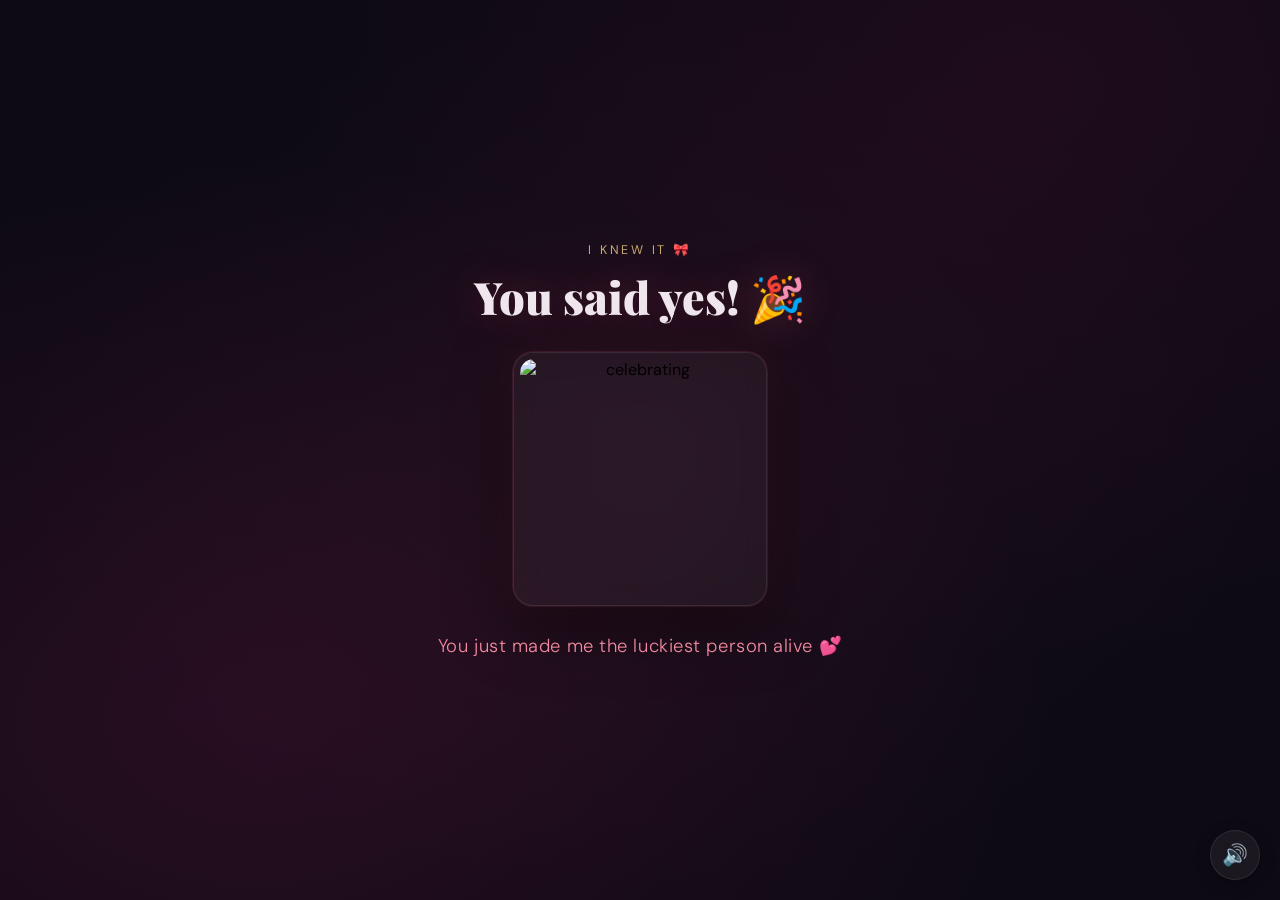
==== yes.html @ 5588905c "Update yes.html content and structure" ====
<!DOCTYPE html>
<html lang="en">
<head>
    <meta charset="UTF-8">
    <meta name="viewport" content="width=device-width, initial-scale=1.0">
    <title>You said yes 🌹</title>
    <link rel="preconnect" href="https://fonts.googleapis.com">
    <link href="https://fonts.googleapis.com/css2?family=Playfair+Display:ital,wght@0,700;0,900;1,700&family=DM+Sans:wght@300;400;500&display=swap" rel="stylesheet">
    <link rel="stylesheet" href="style.css">
    <script src="https://cdn.jsdelivr.net/npm/canvas-confetti@1.9.2/dist/confetti.browser.min.js"></script>
</head>
<body>
    <div class="particles" id="particles"></div>
    <div class="container yes-container">
        <p class="eyebrow">i knew it 🎀</p>
        <h1 class="yes-title">You said yes! 🎉</h1>
        <div class="gif-container">
            <div class="gif-frame">
                <img id="cat-gif" src="https://media.tenor.com/eNHbizSfVb0AAAAj/lovemode-cute.gif" alt="celebrating">
            </div>
        </div>
        <p class="yes-message">You just made me the luckiest person alive 💕</p>
    </div>
    <audio id="bg-music" loop>
        <source src="music/beabadoobee - Glue Song (Lyrics).mp3" type="audio/mpeg">
    </audio>
    <button id="music-toggle" onclick="toggleMusic()" title="Toggle music">🔊</button>
    <script src="yes-script.js"></script>
</body>
</html>
---- style.css ----
* {
    margin: 0;
    padding: 0;
    box-sizing: border-box;
}

:root {
    --bg: #0d0a14;
    --surface: rgba(255, 255, 255, 0.04);
    --border: rgba(255, 255, 255, 0.09);
    --rose: #e8547a;
    --rose-light: #f2899f;
    --rose-glow: rgba(232, 84, 122, 0.3);
    --gold: #c9a96e;
    --text: #f0e6ee;
    --text-muted: rgba(240, 230, 238, 0.5);
}

body {
    background-color: var(--bg);
    font-family: 'DM Sans', sans-serif;
    min-height: 100vh;
    display: flex;
    justify-content: center;
    align-items: center;
    overflow: hidden;
    background-image:
        radial-gradient(ellipse at 20% 80%, rgba(160, 30, 90, 0.18) 0%, transparent 55%),
        radial-gradient(ellipse at 80% 10%, rgba(100, 20, 60, 0.2) 0%, transparent 50%),
        radial-gradient(ellipse at 50% 50%, rgba(232, 84, 122, 0.05) 0%, transparent 70%);
}

/* Floating particles */
.particles {
    position: fixed;
    inset: 0;
    pointer-events: none;
    z-index: 0;
    overflow: hidden;
}

.particle {
    position: absolute;
    font-size: 1rem;
    opacity: 0;
    animation: floatUp linear infinite;
    bottom: -40px;
}

@keyframes floatUp {
    0%   { transform: translateY(0) rotate(0deg);   opacity: 0; }
    10%  { opacity: 0.25; }
    90%  { opacity: 0.12; }
    100% { transform: translateY(-110vh) rotate(360deg); opacity: 0; }
}

/* Container */
.container {
    position: relative;
    z-index: 1;
    text-align: center;
    padding: 48px 28px;
    max-width: 500px;
    width: 100%;
}

/* Eyebrow label */
.eyebrow {
    font-family: 'DM Sans', sans-serif;
    font-size: 0.78rem;
    font-weight: 400;
    letter-spacing: 0.22em;
    text-transform: uppercase;
    color: var(--gold);
    margin-bottom: 12px;
    opacity: 0.85;
    animation: fadeSlideIn 0.8s ease both;
}

/* Heading */
h1 {
    font-family: 'Playfair Display', serif;
    font-size: 2.6rem;
    font-weight: 900;
    color: var(--text);
    line-height: 1.2;
    margin-bottom: 8px;
    text-shadow: 0 0 40px var(--rose-glow);
    animation: fadeSlideIn 0.9s ease 0.1s both, softPulse 4s ease-in-out 1.5s infinite;
}

@keyframes softPulse {
    0%, 100% { text-shadow: 0 0 40px var(--rose-glow); }
    50%       { text-shadow: 0 0 70px rgba(232, 84, 122, 0.5); }
}

/* GIF */
.gif-container {
    margin: 28px auto;
    display: flex;
    justify-content: center;
    animation: fadeSlideIn 1s ease 0.2s both;
}

.gif-frame {
    border-radius: 20px;
    padding: 6px;
    background: var(--surface);
    border: 1px solid var(--border);
    backdrop-filter: blur(12px);
    box-shadow:
        0 0 0 1px rgba(232, 84, 122, 0.12),
        0 20px 60px rgba(0, 0, 0, 0.5),
        0 0 40px rgba(232, 84, 122, 0.1);
}

#cat-gif {
    width: 200px;
    height: 200px;
    object-fit: contain;
    border-radius: 14px;
    transition: opacity 0.3s ease;
    display: block;
}

/* Buttons */
.buttons {
    display: flex;
    gap: 16px;
    justify-content: center;
    align-items: center;
    margin-top: 32px;
    flex-wrap: wrap;
    animation: fadeSlideIn 1s ease 0.35s both;
}

#yes-btn {
    background: linear-gradient(135deg, #e8547a, #c93060);
    color: #fff;
    border: none;
    border-radius: 50px;
    font-size: 1.2rem;
    font-weight: 500;
    font-family: 'DM Sans', sans-serif;
    padding: 16px 42px;
    cursor: pointer;
    transition: transform 0.15s, box-shadow 0.15s;
    box-shadow:
        0 0 0 1px rgba(232, 84, 122, 0.3),
        0 8px 24px rgba(232, 84, 122, 0.4);
    letter-spacing: 0.04em;
}

#yes-btn:hover {
    transform: scale(1.05) translateY(-2px);
    box-shadow:
        0 0 0 1px rgba(232, 84, 122, 0.4),
        0 12px 32px rgba(232, 84, 122, 0.55);
}

#yes-btn:active {
    transform: scale(0.97);
}

#no-btn {
    background: var(--surface);
    color: var(--text-muted);
    border: 1px solid var(--border);
    border-radius: 50px;
    font-size: 0.95rem;
    font-weight: 400;
    font-family: 'DM Sans', sans-serif;
    padding: 13px 28px;
    cursor: pointer;
    transition: background 0.2s, color 0.2s, left 0.25s ease, top 0.25s ease;
    backdrop-filter: blur(8px);
}

#no-btn:hover {
    background: rgba(255, 255, 255, 0.07);
    color: var(--text);
}

/* Toast */
#tease-toast {
    margin-top: 18px;
    font-size: 0.9rem;
    color: var(--rose-light);
    font-weight: 400;
    font-style: italic;
    opacity: 0;
    transform: translateY(6px);
    transition: opacity 0.3s ease, transform 0.3s ease;
    min-height: 1.4rem;
    letter-spacing: 0.02em;
}

#tease-toast.show {
    opacity: 1;
    transform: translateY(0);
}

/* Music button */
#music-toggle {
    position: fixed;
    bottom: 20px;
    right: 20px;
    background: rgba(255, 255, 255, 0.06);
    border: 1px solid var(--border);
    border-radius: 50%;
    width: 50px;
    height: 50px;
    font-size: 1.3rem;
    cursor: pointer;
    backdrop-filter: blur(12px);
    box-shadow: 0 4px 16px rgba(0, 0, 0, 0.3);
    transition: transform 0.2s, background 0.2s;
    z-index: 100;
}

#music-toggle:hover {
    transform: scale(1.1);
    background: rgba(255, 255, 255, 0.1);
}

/* Yes page */
.yes-container .eyebrow {
    animation: fadeSlideIn 0.6s ease both;
}

.yes-container h1.yes-title {
    font-size: 2.8rem;
    animation: bounceTitle 0.7s ease infinite alternate, fadeSlideIn 0.8s ease 0.1s both;
}

@keyframes bounceTitle {
    from { transform: translateY(0) rotate(-0.5deg); }
    to   { transform: translateY(-10px) rotate(0.5deg); }
}

.yes-message {
    font-size: 1.15rem;
    color: var(--rose-light);
    font-weight: 300;
    margin-top: 20px;
    letter-spacing: 0.03em;
    animation: fadeSlideIn 1s ease 0.5s both;
}

.yes-container #cat-gif {
    width: 240px;
    height: 240px;
}

/* Shared animation */
@keyframes fadeSlideIn {
    from { opacity: 0; transform: translateY(14px); }
    to   { opacity: 1; transform: translateY(0); }
}
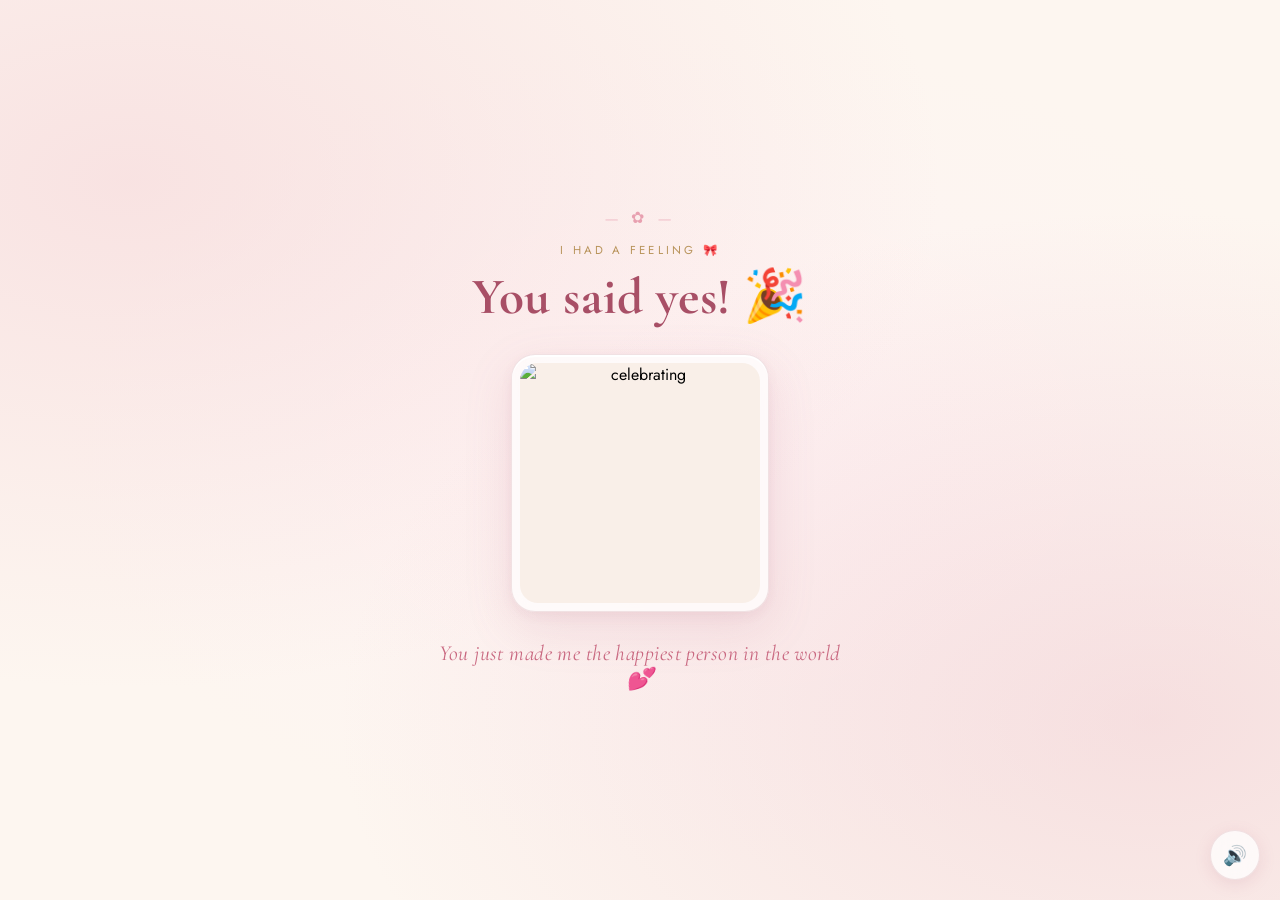
==== commit b0c5e46e: "new design" ====
--- a/yes.html
+++ b/yes.html
@@ -3,28 +3,35 @@
 <head>
     <meta charset="UTF-8">
     <meta name="viewport" content="width=device-width, initial-scale=1.0">
-    <title>You said yes 🌹</title>
+    <title>You said yes 🌸</title>
     <link rel="preconnect" href="https://fonts.googleapis.com">
-    <link href="https://fonts.googleapis.com/css2?family=Playfair+Display:ital,wght@0,700;0,900;1,700&family=DM+Sans:wght@300;400;500&display=swap" rel="stylesheet">
+    <link href="https://fonts.googleapis.com/css2?family=Cormorant+Garamond:ital,wght@0,400;0,600;0,700;1,400;1,600&family=Jost:wght@300;400;500&display=swap" rel="stylesheet">
     <link rel="stylesheet" href="style.css">
     <script src="https://cdn.jsdelivr.net/npm/canvas-confetti@1.9.2/dist/confetti.browser.min.js"></script>
 </head>
 <body>
-    <div class="particles" id="particles"></div>
+    <div class="petal-bg" id="petalBg"></div>
+
     <div class="container yes-container">
-        <p class="eyebrow">i knew it 🎀</p>
+        <p class="eyebrow">i had a feeling 🎀</p>
         <h1 class="yes-title">You said yes! 🎉</h1>
+
         <div class="gif-container">
             <div class="gif-frame">
-                <img id="cat-gif" src="https://media.tenor.com/eNHbizSfVb0AAAAj/lovemode-cute.gif" alt="celebrating">
+                <img id="cat-gif"
+                    src="https://media1.giphy.com/media/fSEoD7tXf6esHkpwpN/giphy.gif"
+                    alt="celebrating">
             </div>
         </div>
-        <p class="yes-message">You just made me the luckiest person alive 💕</p>
+
+        <p class="yes-message">You just made me the happiest person in the world 💕</p>
     </div>
+
     <audio id="bg-music" loop>
         <source src="music/beabadoobee - Glue Song (Lyrics).mp3" type="audio/mpeg">
     </audio>
     <button id="music-toggle" onclick="toggleMusic()" title="Toggle music">🔊</button>
+
     <script src="yes-script.js"></script>
 </body>
 </html>
--- a/style.css
+++ b/style.css
@@ -5,33 +5,35 @@
 }
 
 :root {
-    --bg: #0d0a14;
-    --surface: rgba(255, 255, 255, 0.04);
-    --border: rgba(255, 255, 255, 0.09);
-    --rose: #e8547a;
-    --rose-light: #f2899f;
-    --rose-glow: rgba(232, 84, 122, 0.3);
-    --gold: #c9a96e;
-    --text: #f0e6ee;
-    --text-muted: rgba(240, 230, 238, 0.5);
+    --bg:        #fdf6f0;
+    --bg2:       #fef0f4;
+    --blush:     #e8a0b0;
+    --rose:      #c96880;
+    --rose-deep: #a84f66;
+    --gold:      #b8935a;
+    --cream:     #f9efe8;
+    --text:      #3a2630;
+    --text-muted:#9a7a84;
+    --border:    rgba(200, 150, 160, 0.25);
+    --shadow:    rgba(180, 100, 130, 0.15);
 }
 
 body {
     background-color: var(--bg);
-    font-family: 'DM Sans', sans-serif;
+    font-family: 'Jost', sans-serif;
     min-height: 100vh;
     display: flex;
     justify-content: center;
     align-items: center;
     overflow: hidden;
     background-image:
-        radial-gradient(ellipse at 20% 80%, rgba(160, 30, 90, 0.18) 0%, transparent 55%),
-        radial-gradient(ellipse at 80% 10%, rgba(100, 20, 60, 0.2) 0%, transparent 50%),
-        radial-gradient(ellipse at 50% 50%, rgba(232, 84, 122, 0.05) 0%, transparent 70%);
-}
-
-/* Floating particles */
-.particles {
+        radial-gradient(ellipse at 10% 20%, rgba(240, 190, 200, 0.35) 0%, transparent 50%),
+        radial-gradient(ellipse at 90% 80%, rgba(230, 170, 185, 0.3) 0%, transparent 50%),
+        radial-gradient(ellipse at 55% 50%, rgba(255, 240, 245, 0.6) 0%, transparent 65%);
+}
+
+/* ── Floating petals ── */
+.petal-bg {
     position: fixed;
     inset: 0;
     pointer-events: none;
@@ -39,123 +41,130 @@
     overflow: hidden;
 }
 
-.particle {
+.petal {
     position: absolute;
-    font-size: 1rem;
+    font-size: 1.1rem;
     opacity: 0;
-    animation: floatUp linear infinite;
     bottom: -40px;
-}
-
-@keyframes floatUp {
-    0%   { transform: translateY(0) rotate(0deg);   opacity: 0; }
-    10%  { opacity: 0.25; }
-    90%  { opacity: 0.12; }
-    100% { transform: translateY(-110vh) rotate(360deg); opacity: 0; }
-}
-
-/* Container */
+    animation: floatPetal linear infinite;
+}
+
+@keyframes floatPetal {
+    0%   { transform: translateY(0) rotate(0deg) scale(1);   opacity: 0; }
+    8%   { opacity: 0.45; }
+    85%  { opacity: 0.2; }
+    100% { transform: translateY(-108vh) rotate(280deg) scale(0.7); opacity: 0; }
+}
+
+/* ── Container ── */
 .container {
     position: relative;
     z-index: 1;
     text-align: center;
-    padding: 48px 28px;
-    max-width: 500px;
+    padding: 52px 32px;
+    max-width: 480px;
     width: 100%;
 }
 
-/* Eyebrow label */
+/* ── Decorative top rule ── */
+.container::before {
+    content: '— ✿ —';
+    display: block;
+    font-family: 'Cormorant Garamond', serif;
+    font-size: 1rem;
+    color: var(--blush);
+    letter-spacing: 0.3em;
+    margin-bottom: 14px;
+    animation: fadeUp 0.7s ease both;
+}
+
+/* ── Eyebrow ── */
 .eyebrow {
-    font-family: 'DM Sans', sans-serif;
-    font-size: 0.78rem;
-    font-weight: 400;
-    letter-spacing: 0.22em;
+    font-family: 'Jost', sans-serif;
+    font-size: 0.72rem;
+    font-weight: 400;
+    letter-spacing: 0.28em;
     text-transform: uppercase;
     color: var(--gold);
-    margin-bottom: 12px;
-    opacity: 0.85;
-    animation: fadeSlideIn 0.8s ease both;
-}
-
-/* Heading */
+    margin-bottom: 10px;
+    animation: fadeUp 0.8s ease 0.05s both;
+}
+
+/* ── Heading ── */
 h1 {
-    font-family: 'Playfair Display', serif;
-    font-size: 2.6rem;
-    font-weight: 900;
+    font-family: 'Cormorant Garamond', serif;
+    font-size: 3rem;
+    font-weight: 700;
     color: var(--text);
-    line-height: 1.2;
-    margin-bottom: 8px;
-    text-shadow: 0 0 40px var(--rose-glow);
-    animation: fadeSlideIn 0.9s ease 0.1s both, softPulse 4s ease-in-out 1.5s infinite;
-}
-
-@keyframes softPulse {
-    0%, 100% { text-shadow: 0 0 40px var(--rose-glow); }
-    50%       { text-shadow: 0 0 70px rgba(232, 84, 122, 0.5); }
-}
-
-/* GIF */
+    line-height: 1.15;
+    margin-bottom: 6px;
+    letter-spacing: 0.01em;
+    animation: fadeUp 0.9s ease 0.1s both;
+}
+
+/* ── GIF ── */
 .gif-container {
     margin: 28px auto;
     display: flex;
     justify-content: center;
-    animation: fadeSlideIn 1s ease 0.2s both;
+    animation: fadeUp 1s ease 0.2s both;
 }
 
 .gif-frame {
-    border-radius: 20px;
-    padding: 6px;
-    background: var(--surface);
+    border-radius: 24px;
+    padding: 8px;
+    background: rgba(255, 255, 255, 0.7);
     border: 1px solid var(--border);
-    backdrop-filter: blur(12px);
+    backdrop-filter: blur(8px);
     box-shadow:
-        0 0 0 1px rgba(232, 84, 122, 0.12),
-        0 20px 60px rgba(0, 0, 0, 0.5),
-        0 0 40px rgba(232, 84, 122, 0.1);
+        0 2px 0 rgba(255,255,255,0.9) inset,
+        0 16px 48px var(--shadow),
+        0 4px 12px rgba(200, 140, 160, 0.12);
 }
 
 #cat-gif {
     width: 200px;
     height: 200px;
     object-fit: contain;
-    border-radius: 14px;
+    border-radius: 18px;
+    display: block;
     transition: opacity 0.3s ease;
-    display: block;
-}
-
-/* Buttons */
+    background: var(--cream);
+}
+
+/* ── Buttons ── */
 .buttons {
     display: flex;
-    gap: 16px;
+    gap: 14px;
     justify-content: center;
     align-items: center;
-    margin-top: 32px;
+    margin-top: 30px;
     flex-wrap: wrap;
-    animation: fadeSlideIn 1s ease 0.35s both;
+    animation: fadeUp 1s ease 0.3s both;
 }
 
 #yes-btn {
-    background: linear-gradient(135deg, #e8547a, #c93060);
+    background: linear-gradient(135deg, var(--rose), var(--rose-deep));
     color: #fff;
     border: none;
     border-radius: 50px;
-    font-size: 1.2rem;
+    font-size: 1.1rem;
     font-weight: 500;
-    font-family: 'DM Sans', sans-serif;
-    padding: 16px 42px;
+    font-family: 'Jost', sans-serif;
+    letter-spacing: 0.05em;
+    padding: 15px 40px;
     cursor: pointer;
     transition: transform 0.15s, box-shadow 0.15s;
     box-shadow:
-        0 0 0 1px rgba(232, 84, 122, 0.3),
-        0 8px 24px rgba(232, 84, 122, 0.4);
-    letter-spacing: 0.04em;
+        0 1px 0 rgba(255,255,255,0.3) inset,
+        0 8px 24px rgba(180, 80, 110, 0.35);
 }
 
 #yes-btn:hover {
     transform: scale(1.05) translateY(-2px);
     box-shadow:
-        0 0 0 1px rgba(232, 84, 122, 0.4),
-        0 12px 32px rgba(232, 84, 122, 0.55);
+        0 1px 0 rgba(255,255,255,0.3) inset,
+        0 12px 32px rgba(180, 80, 110, 0.45);
 }
 
 #yes-btn:active {
@@ -163,31 +172,33 @@
 }
 
 #no-btn {
-    background: var(--surface);
+    background: rgba(255, 255, 255, 0.6);
     color: var(--text-muted);
     border: 1px solid var(--border);
     border-radius: 50px;
-    font-size: 0.95rem;
-    font-weight: 400;
-    font-family: 'DM Sans', sans-serif;
-    padding: 13px 28px;
+    font-size: 0.9rem;
+    font-weight: 400;
+    font-family: 'Jost', sans-serif;
+    padding: 12px 26px;
     cursor: pointer;
+    backdrop-filter: blur(6px);
     transition: background 0.2s, color 0.2s, left 0.25s ease, top 0.25s ease;
-    backdrop-filter: blur(8px);
 }
 
 #no-btn:hover {
-    background: rgba(255, 255, 255, 0.07);
+    background: rgba(255, 255, 255, 0.85);
     color: var(--text);
 }
 
-/* Toast */
+/* ── Toast ── */
 #tease-toast {
-    margin-top: 18px;
-    font-size: 0.9rem;
-    color: var(--rose-light);
+    margin-top: 16px;
+    font-size: 0.88rem;
+    color: var(--rose);
     font-weight: 400;
     font-style: italic;
+    font-family: 'Cormorant Garamond', serif;
+    font-size: 1.05rem;
     opacity: 0;
     transform: translateY(6px);
     transition: opacity 0.3s ease, transform 0.3s ease;
@@ -200,51 +211,50 @@
     transform: translateY(0);
 }
 
-/* Music button */
+/* ── Music toggle ── */
 #music-toggle {
     position: fixed;
     bottom: 20px;
     right: 20px;
-    background: rgba(255, 255, 255, 0.06);
+    background: rgba(255, 255, 255, 0.75);
     border: 1px solid var(--border);
     border-radius: 50%;
     width: 50px;
     height: 50px;
-    font-size: 1.3rem;
+    font-size: 1.2rem;
     cursor: pointer;
-    backdrop-filter: blur(12px);
-    box-shadow: 0 4px 16px rgba(0, 0, 0, 0.3);
+    backdrop-filter: blur(10px);
+    box-shadow: 0 4px 16px var(--shadow);
     transition: transform 0.2s, background 0.2s;
     z-index: 100;
 }
 
 #music-toggle:hover {
     transform: scale(1.1);
-    background: rgba(255, 255, 255, 0.1);
-}
-
-/* Yes page */
-.yes-container .eyebrow {
-    animation: fadeSlideIn 0.6s ease both;
-}
-
+    background: rgba(255, 255, 255, 0.95);
+}
+
+/* ── Yes page ── */
 .yes-container h1.yes-title {
-    font-size: 2.8rem;
-    animation: bounceTitle 0.7s ease infinite alternate, fadeSlideIn 0.8s ease 0.1s both;
+    font-size: 3.2rem;
+    color: var(--rose-deep);
+    animation: bounceTitle 0.8s ease infinite alternate, fadeUp 0.8s ease 0.1s both;
 }
 
 @keyframes bounceTitle {
-    from { transform: translateY(0) rotate(-0.5deg); }
-    to   { transform: translateY(-10px) rotate(0.5deg); }
+    from { transform: translateY(0) rotate(-0.4deg); }
+    to   { transform: translateY(-10px) rotate(0.4deg); }
 }
 
 .yes-message {
-    font-size: 1.15rem;
-    color: var(--rose-light);
-    font-weight: 300;
-    margin-top: 20px;
-    letter-spacing: 0.03em;
-    animation: fadeSlideIn 1s ease 0.5s both;
+    font-family: 'Cormorant Garamond', serif;
+    font-size: 1.35rem;
+    font-style: italic;
+    color: var(--rose);
+    font-weight: 400;
+    margin-top: 22px;
+    letter-spacing: 0.02em;
+    animation: fadeUp 1s ease 0.5s both;
 }
 
 .yes-container #cat-gif {
@@ -252,8 +262,8 @@
     height: 240px;
 }
 
-/* Shared animation */
-@keyframes fadeSlideIn {
-    from { opacity: 0; transform: translateY(14px); }
+/* ── Shared animation ── */
+@keyframes fadeUp {
+    from { opacity: 0; transform: translateY(16px); }
     to   { opacity: 1; transform: translateY(0); }
 }
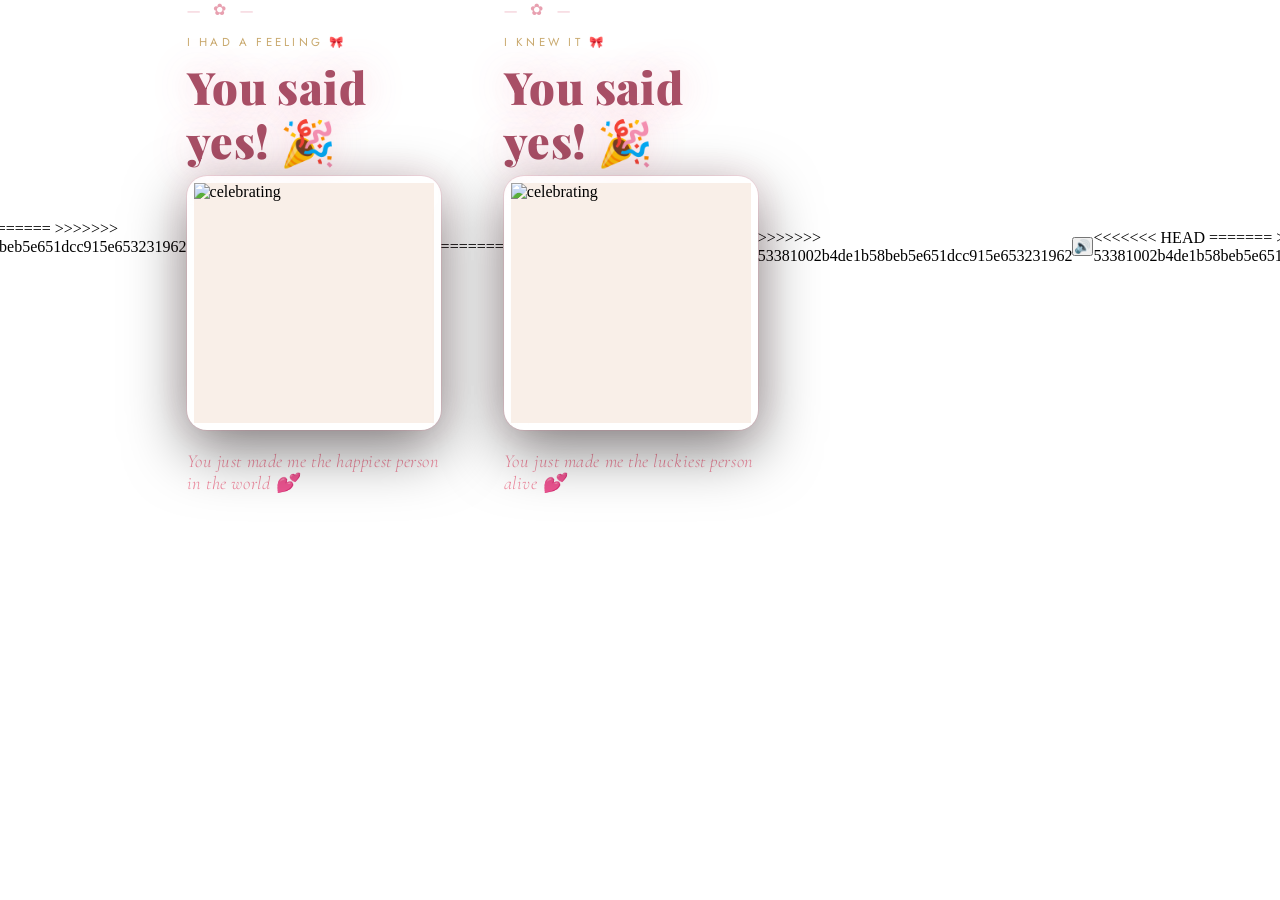
==== commit 3e509530: "music folder" ====
--- a/yes.html
+++ b/yes.html
@@ -3,13 +3,20 @@
 <head>
     <meta charset="UTF-8">
     <meta name="viewport" content="width=device-width, initial-scale=1.0">
+<<<<<<< HEAD
     <title>You said yes 🌸</title>
     <link rel="preconnect" href="https://fonts.googleapis.com">
     <link href="https://fonts.googleapis.com/css2?family=Cormorant+Garamond:ital,wght@0,400;0,600;0,700;1,400;1,600&family=Jost:wght@300;400;500&display=swap" rel="stylesheet">
+=======
+    <title>You said yes 🌹</title>
+    <link rel="preconnect" href="https://fonts.googleapis.com">
+    <link href="https://fonts.googleapis.com/css2?family=Playfair+Display:ital,wght@0,700;0,900;1,700&family=DM+Sans:wght@300;400;500&display=swap" rel="stylesheet">
+>>>>>>> 53381002b4de1b58beb5e651dcc915e653231962
     <link rel="stylesheet" href="style.css">
     <script src="https://cdn.jsdelivr.net/npm/canvas-confetti@1.9.2/dist/confetti.browser.min.js"></script>
 </head>
 <body>
+<<<<<<< HEAD
     <div class="petal-bg" id="petalBg"></div>
 
     <div class="container yes-container">
@@ -27,11 +34,27 @@
         <p class="yes-message">You just made me the happiest person in the world 💕</p>
     </div>
 
+=======
+    <div class="particles" id="particles"></div>
+    <div class="container yes-container">
+        <p class="eyebrow">i knew it 🎀</p>
+        <h1 class="yes-title">You said yes! 🎉</h1>
+        <div class="gif-container">
+            <div class="gif-frame">
+                <img id="cat-gif" src="https://media.tenor.com/eNHbizSfVb0AAAAj/lovemode-cute.gif" alt="celebrating">
+            </div>
+        </div>
+        <p class="yes-message">You just made me the luckiest person alive 💕</p>
+    </div>
+>>>>>>> 53381002b4de1b58beb5e651dcc915e653231962
     <audio id="bg-music" loop>
         <source src="music/beabadoobee - Glue Song (Lyrics).mp3" type="audio/mpeg">
     </audio>
     <button id="music-toggle" onclick="toggleMusic()" title="Toggle music">🔊</button>
+<<<<<<< HEAD
 
+=======
+>>>>>>> 53381002b4de1b58beb5e651dcc915e653231962
     <script src="yes-script.js"></script>
 </body>
 </html>
--- a/style.css
+++ b/style.css
@@ -5,6 +5,7 @@
 }
 
 :root {
+<<<<<<< HEAD
     --bg:        #fdf6f0;
     --bg2:       #fef0f4;
     --blush:     #e8a0b0;
@@ -16,17 +17,33 @@
     --text-muted:#9a7a84;
     --border:    rgba(200, 150, 160, 0.25);
     --shadow:    rgba(180, 100, 130, 0.15);
+=======
+    --bg: #0d0a14;
+    --surface: rgba(255, 255, 255, 0.04);
+    --border: rgba(255, 255, 255, 0.09);
+    --rose: #e8547a;
+    --rose-light: #f2899f;
+    --rose-glow: rgba(232, 84, 122, 0.3);
+    --gold: #c9a96e;
+    --text: #f0e6ee;
+    --text-muted: rgba(240, 230, 238, 0.5);
+>>>>>>> 53381002b4de1b58beb5e651dcc915e653231962
 }
 
 body {
     background-color: var(--bg);
+<<<<<<< HEAD
     font-family: 'Jost', sans-serif;
+=======
+    font-family: 'DM Sans', sans-serif;
+>>>>>>> 53381002b4de1b58beb5e651dcc915e653231962
     min-height: 100vh;
     display: flex;
     justify-content: center;
     align-items: center;
     overflow: hidden;
     background-image:
+<<<<<<< HEAD
         radial-gradient(ellipse at 10% 20%, rgba(240, 190, 200, 0.35) 0%, transparent 50%),
         radial-gradient(ellipse at 90% 80%, rgba(230, 170, 185, 0.3) 0%, transparent 50%),
         radial-gradient(ellipse at 55% 50%, rgba(255, 240, 245, 0.6) 0%, transparent 65%);
@@ -34,6 +51,15 @@
 
 /* ── Floating petals ── */
 .petal-bg {
+=======
+        radial-gradient(ellipse at 20% 80%, rgba(160, 30, 90, 0.18) 0%, transparent 55%),
+        radial-gradient(ellipse at 80% 10%, rgba(100, 20, 60, 0.2) 0%, transparent 50%),
+        radial-gradient(ellipse at 50% 50%, rgba(232, 84, 122, 0.05) 0%, transparent 70%);
+}
+
+/* Floating particles */
+.particles {
+>>>>>>> 53381002b4de1b58beb5e651dcc915e653231962
     position: fixed;
     inset: 0;
     pointer-events: none;
@@ -41,6 +67,7 @@
     overflow: hidden;
 }
 
+<<<<<<< HEAD
 .petal {
     position: absolute;
     font-size: 1.1rem;
@@ -57,10 +84,29 @@
 }
 
 /* ── Container ── */
+=======
+.particle {
+    position: absolute;
+    font-size: 1rem;
+    opacity: 0;
+    animation: floatUp linear infinite;
+    bottom: -40px;
+}
+
+@keyframes floatUp {
+    0%   { transform: translateY(0) rotate(0deg);   opacity: 0; }
+    10%  { opacity: 0.25; }
+    90%  { opacity: 0.12; }
+    100% { transform: translateY(-110vh) rotate(360deg); opacity: 0; }
+}
+
+/* Container */
+>>>>>>> 53381002b4de1b58beb5e651dcc915e653231962
 .container {
     position: relative;
     z-index: 1;
     text-align: center;
+<<<<<<< HEAD
     padding: 52px 32px;
     max-width: 480px;
     width: 100%;
@@ -103,10 +149,49 @@
 }
 
 /* ── GIF ── */
+=======
+    padding: 48px 28px;
+    max-width: 500px;
+    width: 100%;
+}
+
+/* Eyebrow label */
+.eyebrow {
+    font-family: 'DM Sans', sans-serif;
+    font-size: 0.78rem;
+    font-weight: 400;
+    letter-spacing: 0.22em;
+    text-transform: uppercase;
+    color: var(--gold);
+    margin-bottom: 12px;
+    opacity: 0.85;
+    animation: fadeSlideIn 0.8s ease both;
+}
+
+/* Heading */
+h1 {
+    font-family: 'Playfair Display', serif;
+    font-size: 2.6rem;
+    font-weight: 900;
+    color: var(--text);
+    line-height: 1.2;
+    margin-bottom: 8px;
+    text-shadow: 0 0 40px var(--rose-glow);
+    animation: fadeSlideIn 0.9s ease 0.1s both, softPulse 4s ease-in-out 1.5s infinite;
+}
+
+@keyframes softPulse {
+    0%, 100% { text-shadow: 0 0 40px var(--rose-glow); }
+    50%       { text-shadow: 0 0 70px rgba(232, 84, 122, 0.5); }
+}
+
+/* GIF */
+>>>>>>> 53381002b4de1b58beb5e651dcc915e653231962
 .gif-container {
     margin: 28px auto;
     display: flex;
     justify-content: center;
+<<<<<<< HEAD
     animation: fadeUp 1s ease 0.2s both;
 }
 
@@ -120,12 +205,28 @@
         0 2px 0 rgba(255,255,255,0.9) inset,
         0 16px 48px var(--shadow),
         0 4px 12px rgba(200, 140, 160, 0.12);
+=======
+    animation: fadeSlideIn 1s ease 0.2s both;
+}
+
+.gif-frame {
+    border-radius: 20px;
+    padding: 6px;
+    background: var(--surface);
+    border: 1px solid var(--border);
+    backdrop-filter: blur(12px);
+    box-shadow:
+        0 0 0 1px rgba(232, 84, 122, 0.12),
+        0 20px 60px rgba(0, 0, 0, 0.5),
+        0 0 40px rgba(232, 84, 122, 0.1);
+>>>>>>> 53381002b4de1b58beb5e651dcc915e653231962
 }
 
 #cat-gif {
     width: 200px;
     height: 200px;
     object-fit: contain;
+<<<<<<< HEAD
     border-radius: 18px;
     display: block;
     transition: opacity 0.3s ease;
@@ -158,13 +259,51 @@
     box-shadow:
         0 1px 0 rgba(255,255,255,0.3) inset,
         0 8px 24px rgba(180, 80, 110, 0.35);
+=======
+    border-radius: 14px;
+    transition: opacity 0.3s ease;
+    display: block;
+}
+
+/* Buttons */
+.buttons {
+    display: flex;
+    gap: 16px;
+    justify-content: center;
+    align-items: center;
+    margin-top: 32px;
+    flex-wrap: wrap;
+    animation: fadeSlideIn 1s ease 0.35s both;
+}
+
+#yes-btn {
+    background: linear-gradient(135deg, #e8547a, #c93060);
+    color: #fff;
+    border: none;
+    border-radius: 50px;
+    font-size: 1.2rem;
+    font-weight: 500;
+    font-family: 'DM Sans', sans-serif;
+    padding: 16px 42px;
+    cursor: pointer;
+    transition: transform 0.15s, box-shadow 0.15s;
+    box-shadow:
+        0 0 0 1px rgba(232, 84, 122, 0.3),
+        0 8px 24px rgba(232, 84, 122, 0.4);
+    letter-spacing: 0.04em;
+>>>>>>> 53381002b4de1b58beb5e651dcc915e653231962
 }
 
 #yes-btn:hover {
     transform: scale(1.05) translateY(-2px);
     box-shadow:
+<<<<<<< HEAD
         0 1px 0 rgba(255,255,255,0.3) inset,
         0 12px 32px rgba(180, 80, 110, 0.45);
+=======
+        0 0 0 1px rgba(232, 84, 122, 0.4),
+        0 12px 32px rgba(232, 84, 122, 0.55);
+>>>>>>> 53381002b4de1b58beb5e651dcc915e653231962
 }
 
 #yes-btn:active {
@@ -172,6 +311,7 @@
 }
 
 #no-btn {
+<<<<<<< HEAD
     background: rgba(255, 255, 255, 0.6);
     color: var(--text-muted);
     border: 1px solid var(--border);
@@ -199,6 +339,33 @@
     font-style: italic;
     font-family: 'Cormorant Garamond', serif;
     font-size: 1.05rem;
+=======
+    background: var(--surface);
+    color: var(--text-muted);
+    border: 1px solid var(--border);
+    border-radius: 50px;
+    font-size: 0.95rem;
+    font-weight: 400;
+    font-family: 'DM Sans', sans-serif;
+    padding: 13px 28px;
+    cursor: pointer;
+    transition: background 0.2s, color 0.2s, left 0.25s ease, top 0.25s ease;
+    backdrop-filter: blur(8px);
+}
+
+#no-btn:hover {
+    background: rgba(255, 255, 255, 0.07);
+    color: var(--text);
+}
+
+/* Toast */
+#tease-toast {
+    margin-top: 18px;
+    font-size: 0.9rem;
+    color: var(--rose-light);
+    font-weight: 400;
+    font-style: italic;
+>>>>>>> 53381002b4de1b58beb5e651dcc915e653231962
     opacity: 0;
     transform: translateY(6px);
     transition: opacity 0.3s ease, transform 0.3s ease;
@@ -211,26 +378,42 @@
     transform: translateY(0);
 }
 
+<<<<<<< HEAD
 /* ── Music toggle ── */
+=======
+/* Music button */
+>>>>>>> 53381002b4de1b58beb5e651dcc915e653231962
 #music-toggle {
     position: fixed;
     bottom: 20px;
     right: 20px;
+<<<<<<< HEAD
     background: rgba(255, 255, 255, 0.75);
+=======
+    background: rgba(255, 255, 255, 0.06);
+>>>>>>> 53381002b4de1b58beb5e651dcc915e653231962
     border: 1px solid var(--border);
     border-radius: 50%;
     width: 50px;
     height: 50px;
+<<<<<<< HEAD
     font-size: 1.2rem;
     cursor: pointer;
     backdrop-filter: blur(10px);
     box-shadow: 0 4px 16px var(--shadow);
+=======
+    font-size: 1.3rem;
+    cursor: pointer;
+    backdrop-filter: blur(12px);
+    box-shadow: 0 4px 16px rgba(0, 0, 0, 0.3);
+>>>>>>> 53381002b4de1b58beb5e651dcc915e653231962
     transition: transform 0.2s, background 0.2s;
     z-index: 100;
 }
 
 #music-toggle:hover {
     transform: scale(1.1);
+<<<<<<< HEAD
     background: rgba(255, 255, 255, 0.95);
 }
 
@@ -255,6 +438,33 @@
     margin-top: 22px;
     letter-spacing: 0.02em;
     animation: fadeUp 1s ease 0.5s both;
+=======
+    background: rgba(255, 255, 255, 0.1);
+}
+
+/* Yes page */
+.yes-container .eyebrow {
+    animation: fadeSlideIn 0.6s ease both;
+}
+
+.yes-container h1.yes-title {
+    font-size: 2.8rem;
+    animation: bounceTitle 0.7s ease infinite alternate, fadeSlideIn 0.8s ease 0.1s both;
+}
+
+@keyframes bounceTitle {
+    from { transform: translateY(0) rotate(-0.5deg); }
+    to   { transform: translateY(-10px) rotate(0.5deg); }
+}
+
+.yes-message {
+    font-size: 1.15rem;
+    color: var(--rose-light);
+    font-weight: 300;
+    margin-top: 20px;
+    letter-spacing: 0.03em;
+    animation: fadeSlideIn 1s ease 0.5s both;
+>>>>>>> 53381002b4de1b58beb5e651dcc915e653231962
 }
 
 .yes-container #cat-gif {
@@ -262,8 +472,14 @@
     height: 240px;
 }
 
+<<<<<<< HEAD
 /* ── Shared animation ── */
 @keyframes fadeUp {
     from { opacity: 0; transform: translateY(16px); }
+=======
+/* Shared animation */
+@keyframes fadeSlideIn {
+    from { opacity: 0; transform: translateY(14px); }
+>>>>>>> 53381002b4de1b58beb5e651dcc915e653231962
     to   { opacity: 1; transform: translateY(0); }
 }
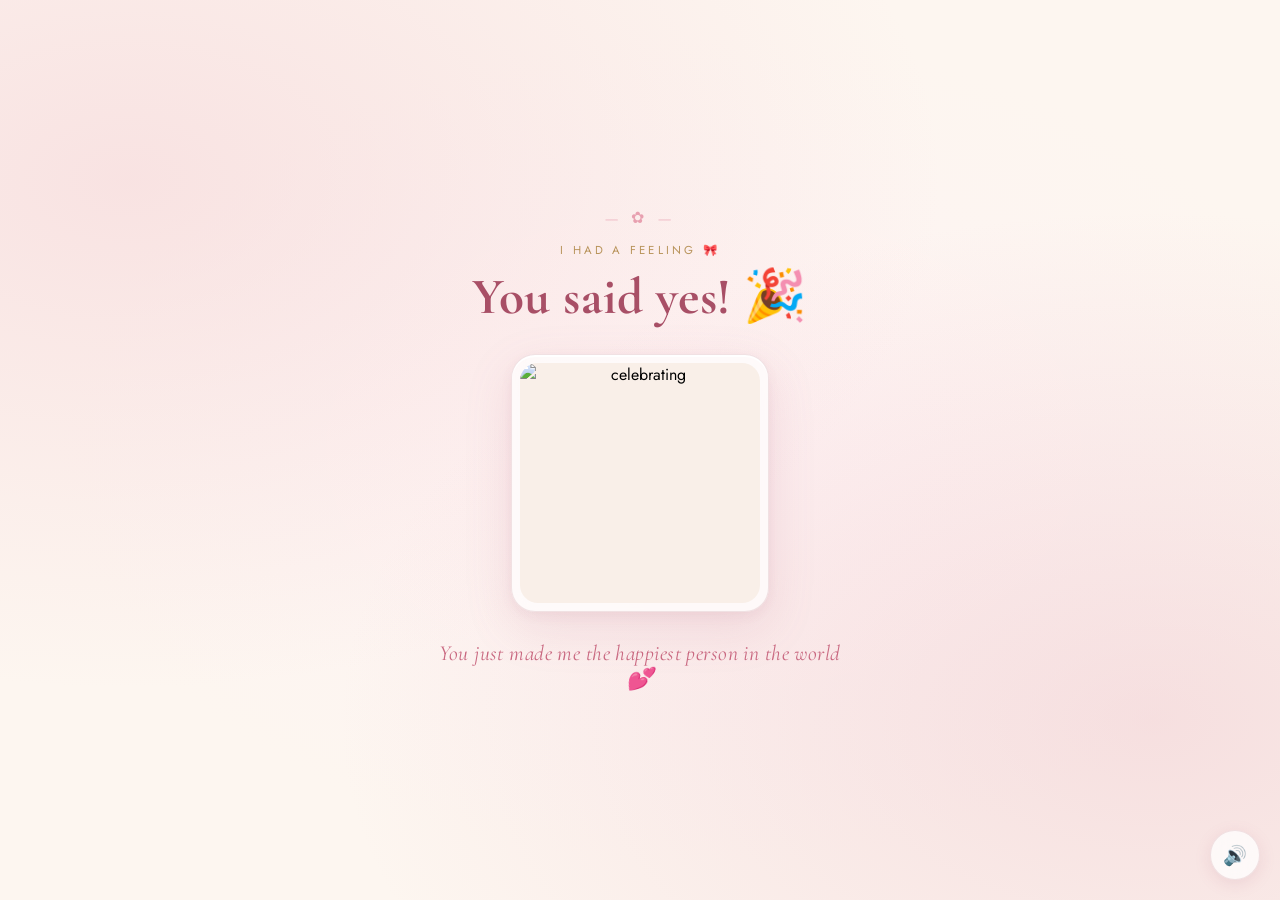
==== commit a6cce833: "Resolve merge conflict in yes.html" ====
--- a/yes.html
+++ b/yes.html
@@ -3,20 +3,13 @@
 <head>
     <meta charset="UTF-8">
     <meta name="viewport" content="width=device-width, initial-scale=1.0">
-<<<<<<< HEAD
     <title>You said yes 🌸</title>
     <link rel="preconnect" href="https://fonts.googleapis.com">
     <link href="https://fonts.googleapis.com/css2?family=Cormorant+Garamond:ital,wght@0,400;0,600;0,700;1,400;1,600&family=Jost:wght@300;400;500&display=swap" rel="stylesheet">
-=======
-    <title>You said yes 🌹</title>
-    <link rel="preconnect" href="https://fonts.googleapis.com">
-    <link href="https://fonts.googleapis.com/css2?family=Playfair+Display:ital,wght@0,700;0,900;1,700&family=DM+Sans:wght@300;400;500&display=swap" rel="stylesheet">
->>>>>>> 53381002b4de1b58beb5e651dcc915e653231962
     <link rel="stylesheet" href="style.css">
     <script src="https://cdn.jsdelivr.net/npm/canvas-confetti@1.9.2/dist/confetti.browser.min.js"></script>
 </head>
 <body>
-<<<<<<< HEAD
     <div class="petal-bg" id="petalBg"></div>
 
     <div class="container yes-container">
@@ -34,27 +27,11 @@
         <p class="yes-message">You just made me the happiest person in the world 💕</p>
     </div>
 
-=======
-    <div class="particles" id="particles"></div>
-    <div class="container yes-container">
-        <p class="eyebrow">i knew it 🎀</p>
-        <h1 class="yes-title">You said yes! 🎉</h1>
-        <div class="gif-container">
-            <div class="gif-frame">
-                <img id="cat-gif" src="https://media.tenor.com/eNHbizSfVb0AAAAj/lovemode-cute.gif" alt="celebrating">
-            </div>
-        </div>
-        <p class="yes-message">You just made me the luckiest person alive 💕</p>
-    </div>
->>>>>>> 53381002b4de1b58beb5e651dcc915e653231962
     <audio id="bg-music" loop>
         <source src="music/beabadoobee - Glue Song (Lyrics).mp3" type="audio/mpeg">
     </audio>
     <button id="music-toggle" onclick="toggleMusic()" title="Toggle music">🔊</button>
-<<<<<<< HEAD
 
-=======
->>>>>>> 53381002b4de1b58beb5e651dcc915e653231962
     <script src="yes-script.js"></script>
 </body>
 </html>
--- a/style.css
+++ b/style.css
@@ -5,7 +5,6 @@
 }
 
 :root {
-<<<<<<< HEAD
     --bg:        #fdf6f0;
     --bg2:       #fef0f4;
     --blush:     #e8a0b0;
@@ -17,33 +16,17 @@
     --text-muted:#9a7a84;
     --border:    rgba(200, 150, 160, 0.25);
     --shadow:    rgba(180, 100, 130, 0.15);
-=======
-    --bg: #0d0a14;
-    --surface: rgba(255, 255, 255, 0.04);
-    --border: rgba(255, 255, 255, 0.09);
-    --rose: #e8547a;
-    --rose-light: #f2899f;
-    --rose-glow: rgba(232, 84, 122, 0.3);
-    --gold: #c9a96e;
-    --text: #f0e6ee;
-    --text-muted: rgba(240, 230, 238, 0.5);
->>>>>>> 53381002b4de1b58beb5e651dcc915e653231962
 }
 
 body {
     background-color: var(--bg);
-<<<<<<< HEAD
-    font-family: 'Jost', sans-serif;
-=======
-    font-family: 'DM Sans', sans-serif;
->>>>>>> 53381002b4de1b58beb5e651dcc915e653231962
+    font-family: 'Jost', sans-serif;
     min-height: 100vh;
     display: flex;
     justify-content: center;
     align-items: center;
     overflow: hidden;
     background-image:
-<<<<<<< HEAD
         radial-gradient(ellipse at 10% 20%, rgba(240, 190, 200, 0.35) 0%, transparent 50%),
         radial-gradient(ellipse at 90% 80%, rgba(230, 170, 185, 0.3) 0%, transparent 50%),
         radial-gradient(ellipse at 55% 50%, rgba(255, 240, 245, 0.6) 0%, transparent 65%);
@@ -51,15 +34,6 @@
 
 /* ── Floating petals ── */
 .petal-bg {
-=======
-        radial-gradient(ellipse at 20% 80%, rgba(160, 30, 90, 0.18) 0%, transparent 55%),
-        radial-gradient(ellipse at 80% 10%, rgba(100, 20, 60, 0.2) 0%, transparent 50%),
-        radial-gradient(ellipse at 50% 50%, rgba(232, 84, 122, 0.05) 0%, transparent 70%);
-}
-
-/* Floating particles */
-.particles {
->>>>>>> 53381002b4de1b58beb5e651dcc915e653231962
     position: fixed;
     inset: 0;
     pointer-events: none;
@@ -67,7 +41,6 @@
     overflow: hidden;
 }
 
-<<<<<<< HEAD
 .petal {
     position: absolute;
     font-size: 1.1rem;
@@ -84,29 +57,10 @@
 }
 
 /* ── Container ── */
-=======
-.particle {
-    position: absolute;
-    font-size: 1rem;
-    opacity: 0;
-    animation: floatUp linear infinite;
-    bottom: -40px;
-}
-
-@keyframes floatUp {
-    0%   { transform: translateY(0) rotate(0deg);   opacity: 0; }
-    10%  { opacity: 0.25; }
-    90%  { opacity: 0.12; }
-    100% { transform: translateY(-110vh) rotate(360deg); opacity: 0; }
-}
-
-/* Container */
->>>>>>> 53381002b4de1b58beb5e651dcc915e653231962
 .container {
     position: relative;
     z-index: 1;
     text-align: center;
-<<<<<<< HEAD
     padding: 52px 32px;
     max-width: 480px;
     width: 100%;
@@ -149,49 +103,10 @@
 }
 
 /* ── GIF ── */
-=======
-    padding: 48px 28px;
-    max-width: 500px;
-    width: 100%;
-}
-
-/* Eyebrow label */
-.eyebrow {
-    font-family: 'DM Sans', sans-serif;
-    font-size: 0.78rem;
-    font-weight: 400;
-    letter-spacing: 0.22em;
-    text-transform: uppercase;
-    color: var(--gold);
-    margin-bottom: 12px;
-    opacity: 0.85;
-    animation: fadeSlideIn 0.8s ease both;
-}
-
-/* Heading */
-h1 {
-    font-family: 'Playfair Display', serif;
-    font-size: 2.6rem;
-    font-weight: 900;
-    color: var(--text);
-    line-height: 1.2;
-    margin-bottom: 8px;
-    text-shadow: 0 0 40px var(--rose-glow);
-    animation: fadeSlideIn 0.9s ease 0.1s both, softPulse 4s ease-in-out 1.5s infinite;
-}
-
-@keyframes softPulse {
-    0%, 100% { text-shadow: 0 0 40px var(--rose-glow); }
-    50%       { text-shadow: 0 0 70px rgba(232, 84, 122, 0.5); }
-}
-
-/* GIF */
->>>>>>> 53381002b4de1b58beb5e651dcc915e653231962
 .gif-container {
     margin: 28px auto;
     display: flex;
     justify-content: center;
-<<<<<<< HEAD
     animation: fadeUp 1s ease 0.2s both;
 }
 
@@ -205,28 +120,12 @@
         0 2px 0 rgba(255,255,255,0.9) inset,
         0 16px 48px var(--shadow),
         0 4px 12px rgba(200, 140, 160, 0.12);
-=======
-    animation: fadeSlideIn 1s ease 0.2s both;
-}
-
-.gif-frame {
-    border-radius: 20px;
-    padding: 6px;
-    background: var(--surface);
-    border: 1px solid var(--border);
-    backdrop-filter: blur(12px);
-    box-shadow:
-        0 0 0 1px rgba(232, 84, 122, 0.12),
-        0 20px 60px rgba(0, 0, 0, 0.5),
-        0 0 40px rgba(232, 84, 122, 0.1);
->>>>>>> 53381002b4de1b58beb5e651dcc915e653231962
 }
 
 #cat-gif {
     width: 200px;
     height: 200px;
     object-fit: contain;
-<<<<<<< HEAD
     border-radius: 18px;
     display: block;
     transition: opacity 0.3s ease;
@@ -259,51 +158,13 @@
     box-shadow:
         0 1px 0 rgba(255,255,255,0.3) inset,
         0 8px 24px rgba(180, 80, 110, 0.35);
-=======
-    border-radius: 14px;
-    transition: opacity 0.3s ease;
-    display: block;
-}
-
-/* Buttons */
-.buttons {
-    display: flex;
-    gap: 16px;
-    justify-content: center;
-    align-items: center;
-    margin-top: 32px;
-    flex-wrap: wrap;
-    animation: fadeSlideIn 1s ease 0.35s both;
-}
-
-#yes-btn {
-    background: linear-gradient(135deg, #e8547a, #c93060);
-    color: #fff;
-    border: none;
-    border-radius: 50px;
-    font-size: 1.2rem;
-    font-weight: 500;
-    font-family: 'DM Sans', sans-serif;
-    padding: 16px 42px;
-    cursor: pointer;
-    transition: transform 0.15s, box-shadow 0.15s;
-    box-shadow:
-        0 0 0 1px rgba(232, 84, 122, 0.3),
-        0 8px 24px rgba(232, 84, 122, 0.4);
-    letter-spacing: 0.04em;
->>>>>>> 53381002b4de1b58beb5e651dcc915e653231962
 }
 
 #yes-btn:hover {
     transform: scale(1.05) translateY(-2px);
     box-shadow:
-<<<<<<< HEAD
         0 1px 0 rgba(255,255,255,0.3) inset,
         0 12px 32px rgba(180, 80, 110, 0.45);
-=======
-        0 0 0 1px rgba(232, 84, 122, 0.4),
-        0 12px 32px rgba(232, 84, 122, 0.55);
->>>>>>> 53381002b4de1b58beb5e651dcc915e653231962
 }
 
 #yes-btn:active {
@@ -311,7 +172,6 @@
 }
 
 #no-btn {
-<<<<<<< HEAD
     background: rgba(255, 255, 255, 0.6);
     color: var(--text-muted);
     border: 1px solid var(--border);
@@ -339,33 +199,6 @@
     font-style: italic;
     font-family: 'Cormorant Garamond', serif;
     font-size: 1.05rem;
-=======
-    background: var(--surface);
-    color: var(--text-muted);
-    border: 1px solid var(--border);
-    border-radius: 50px;
-    font-size: 0.95rem;
-    font-weight: 400;
-    font-family: 'DM Sans', sans-serif;
-    padding: 13px 28px;
-    cursor: pointer;
-    transition: background 0.2s, color 0.2s, left 0.25s ease, top 0.25s ease;
-    backdrop-filter: blur(8px);
-}
-
-#no-btn:hover {
-    background: rgba(255, 255, 255, 0.07);
-    color: var(--text);
-}
-
-/* Toast */
-#tease-toast {
-    margin-top: 18px;
-    font-size: 0.9rem;
-    color: var(--rose-light);
-    font-weight: 400;
-    font-style: italic;
->>>>>>> 53381002b4de1b58beb5e651dcc915e653231962
     opacity: 0;
     transform: translateY(6px);
     transition: opacity 0.3s ease, transform 0.3s ease;
@@ -378,42 +211,26 @@
     transform: translateY(0);
 }
 
-<<<<<<< HEAD
 /* ── Music toggle ── */
-=======
-/* Music button */
->>>>>>> 53381002b4de1b58beb5e651dcc915e653231962
 #music-toggle {
     position: fixed;
     bottom: 20px;
     right: 20px;
-<<<<<<< HEAD
     background: rgba(255, 255, 255, 0.75);
-=======
-    background: rgba(255, 255, 255, 0.06);
->>>>>>> 53381002b4de1b58beb5e651dcc915e653231962
     border: 1px solid var(--border);
     border-radius: 50%;
     width: 50px;
     height: 50px;
-<<<<<<< HEAD
     font-size: 1.2rem;
     cursor: pointer;
     backdrop-filter: blur(10px);
     box-shadow: 0 4px 16px var(--shadow);
-=======
-    font-size: 1.3rem;
-    cursor: pointer;
-    backdrop-filter: blur(12px);
-    box-shadow: 0 4px 16px rgba(0, 0, 0, 0.3);
->>>>>>> 53381002b4de1b58beb5e651dcc915e653231962
     transition: transform 0.2s, background 0.2s;
     z-index: 100;
 }
 
 #music-toggle:hover {
     transform: scale(1.1);
-<<<<<<< HEAD
     background: rgba(255, 255, 255, 0.95);
 }
 
@@ -438,33 +255,6 @@
     margin-top: 22px;
     letter-spacing: 0.02em;
     animation: fadeUp 1s ease 0.5s both;
-=======
-    background: rgba(255, 255, 255, 0.1);
-}
-
-/* Yes page */
-.yes-container .eyebrow {
-    animation: fadeSlideIn 0.6s ease both;
-}
-
-.yes-container h1.yes-title {
-    font-size: 2.8rem;
-    animation: bounceTitle 0.7s ease infinite alternate, fadeSlideIn 0.8s ease 0.1s both;
-}
-
-@keyframes bounceTitle {
-    from { transform: translateY(0) rotate(-0.5deg); }
-    to   { transform: translateY(-10px) rotate(0.5deg); }
-}
-
-.yes-message {
-    font-size: 1.15rem;
-    color: var(--rose-light);
-    font-weight: 300;
-    margin-top: 20px;
-    letter-spacing: 0.03em;
-    animation: fadeSlideIn 1s ease 0.5s both;
->>>>>>> 53381002b4de1b58beb5e651dcc915e653231962
 }
 
 .yes-container #cat-gif {
@@ -472,14 +262,8 @@
     height: 240px;
 }
 
-<<<<<<< HEAD
 /* ── Shared animation ── */
 @keyframes fadeUp {
     from { opacity: 0; transform: translateY(16px); }
-=======
-/* Shared animation */
-@keyframes fadeSlideIn {
-    from { opacity: 0; transform: translateY(14px); }
->>>>>>> 53381002b4de1b58beb5e651dcc915e653231962
     to   { opacity: 1; transform: translateY(0); }
 }
